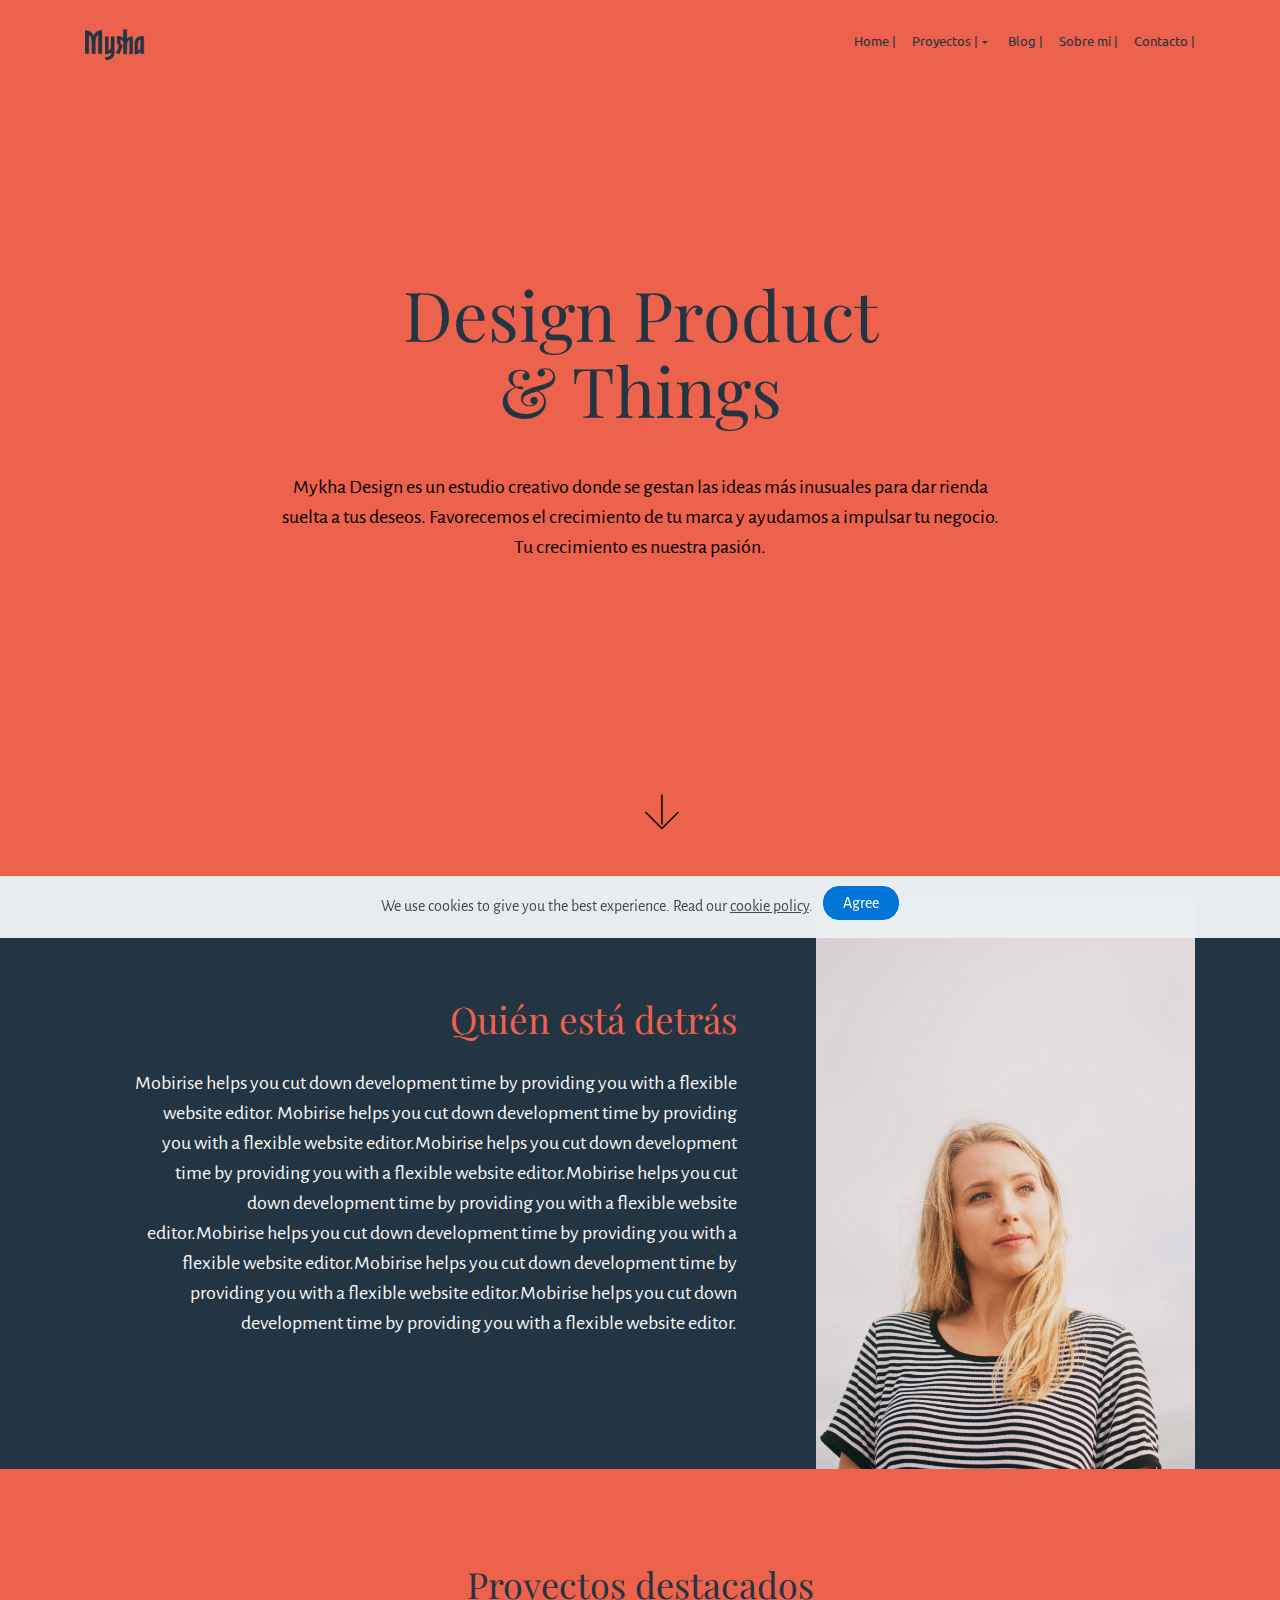
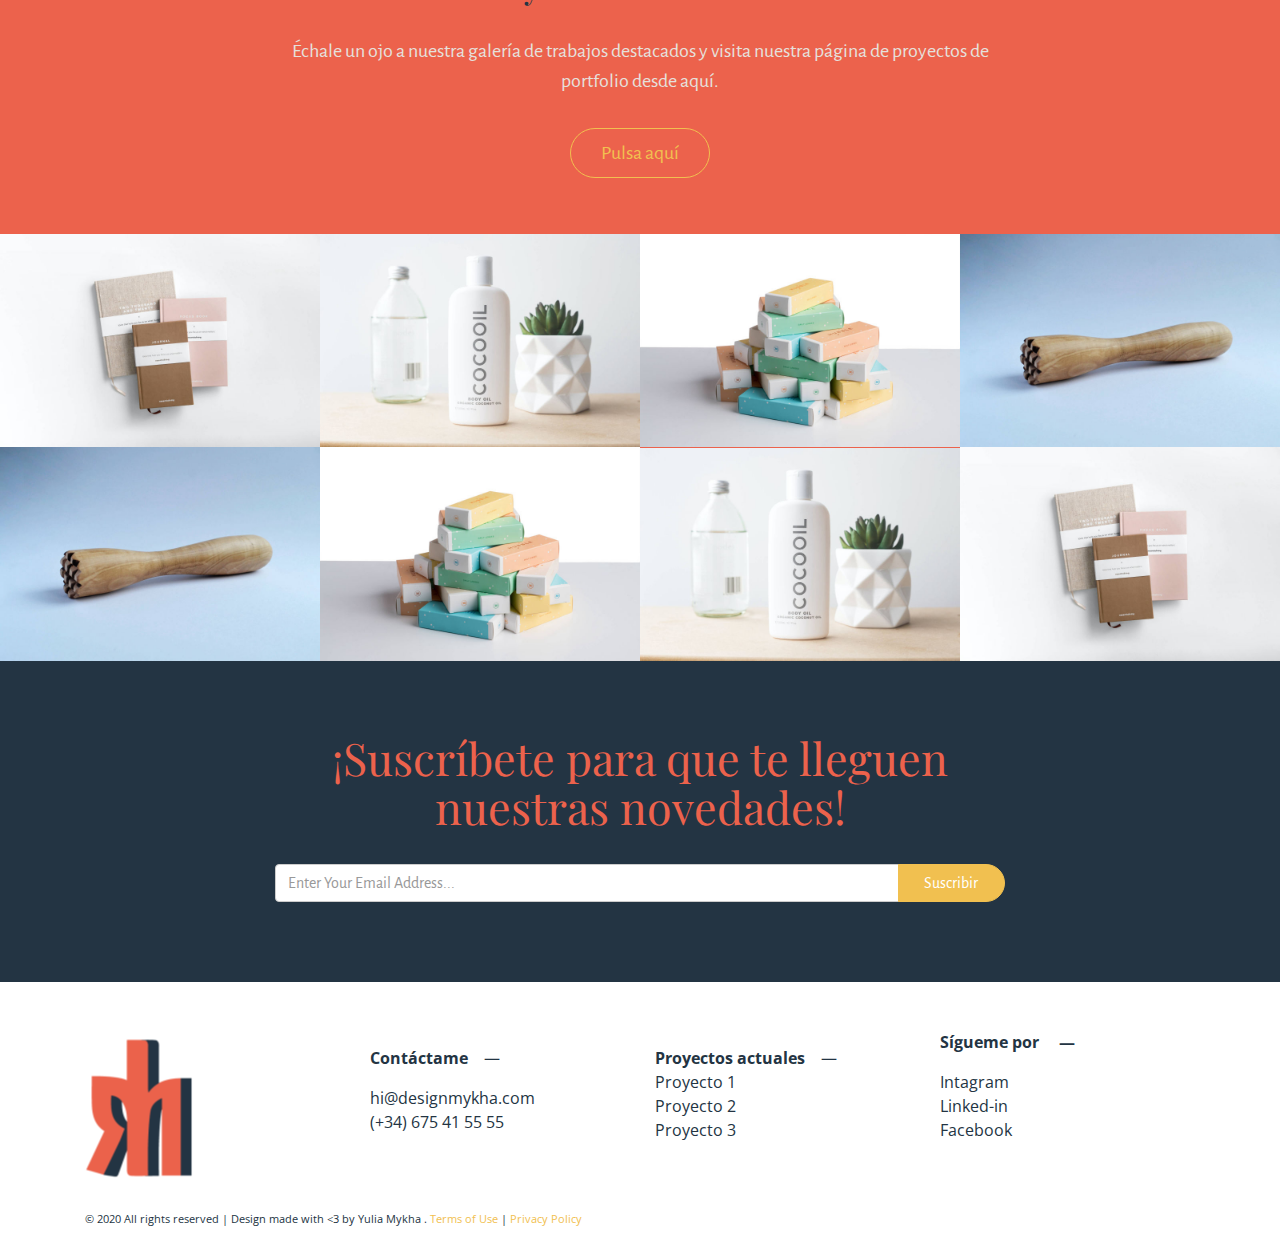
==== index.html @ ac53f620 "create github pages" ====
<!DOCTYPE html>
<html  >
<head>
  <!-- Site made with Mobirise Website Builder v4.12.3, https://mobirise.com -->
  <meta charset="UTF-8">
  <meta http-equiv="X-UA-Compatible" content="IE=edge">
  <meta name="generator" content="Mobirise v4.12.3, mobirise.com">
  <meta name="viewport" content="width=device-width, initial-scale=1, minimum-scale=1">
  <link rel="shortcut icon" href="assets/images/favicon-mykha-11-11-128x168.png" type="image/x-icon">
  <meta name="description" content="Mykha Design es un estudio creativo donde se gestan las ideas más inusuales para dar rienda suelta a tus deseos. Favorecemos el crecimiento de tu marca y ayudamos a impulsar tu negocio.">
  
  
  <title>Yulia Mykha | Design Portfolio</title>
  <link rel="stylesheet" href="https://fonts.googleapis.com/css?family=Playfair+Display:400,700&subset=latin,cyrillic">
  <link rel="stylesheet" href="https://fonts.googleapis.com/css?family=Alegreya+Sans:400,700&subset=latin,vietnamese,latin-ext">
  <link rel="stylesheet" href="assets/web/assets/mobirise-icons/mobirise-icons.css">
  <link rel="stylesheet" href="assets/tether/tether.min.css">
  <link rel="stylesheet" href="assets/bootstrap/css/bootstrap.min.css">
  <link rel="stylesheet" href="assets/facebook-plugin/style.css">
  <link rel="stylesheet" href="assets/dropdown-menu/style.light.css">
  <link rel="stylesheet" href="assets/puritym/css/style.css">
  <link rel="preload" as="style" href="assets/mobirise/css/mbr-additional.css"><link rel="stylesheet" href="assets/mobirise/css/mbr-additional.css" type="text/css">
  
  
  
</head>
<body>
  <section id="dropdown-menu-0" data-rv-view="0">

    <nav class="navbar navbar-dropdown transparent bg-color">

        <div class="container">

            <div class="navbar-brand">
                <a href="index.html" class="navbar-logo"><img src="assets/images/loguito-14-128x128.png" alt="Mobirise"></a>
                
            </div>

            <button class="navbar-toggler pull-xs-right hidden-md-up" type="button" data-toggle="collapse" data-target="#exCollapsingNavbar">
                <div class="hamburger-icon"></div>
            </button>

            <ul class="nav-dropdown collapse pull-xs-right navbar-toggleable-sm nav navbar-nav" id="exCollapsingNavbar"><li class="nav-item"><a class="nav-link link" href="https://mobirise.com/">Home |</a></li><li class="nav-item dropdown open"><a class="nav-link link dropdown-toggle" data-toggle="dropdown-submenu" href="https://mobirise.com/" aria-expanded="true">Proyectos |</a><div class="dropdown-menu"><a class="dropdown-item" href="https://mobirise.com/">Producto</a><a class="dropdown-item" href="https://mobirise.com/">Editorial</a><a class="dropdown-item" href="https://mobirise.com/" aria-expanded="false">Gráfico</a></div></li><li class="nav-item"><a class="nav-link link" href="https://mobirise.com/" aria-expanded="false">Blog |</a></li><li class="nav-item"><a class="nav-link link" href="https://mobirise.com/" aria-expanded="false">Sobre mi |</a></li><li class="nav-item"><a class="nav-link link" href="https://mobirise.com/" aria-expanded="false">Contacto |</a></li></ul>

        </div>

    </nav>

</section>

<section class="mbr-section mbr-section-full mbr-after-navbar" id="header1-f" data-rv-view="418" style="background-color: rgb(236, 98, 76);">
    <div class="mbr-table-cell">
        
        <div class="container">
            <div class="row">
                <div class="col-md-8 col-md-offset-2 text-xs-center">

                    <h1 class="mbr-section-title display-1">Design Product <br>&amp; Things</h1>
                    <p class="lead">Mykha Design es un estudio creativo donde se gestan las ideas más inusuales para dar rienda suelta a tus deseos. Favorecemos el crecimiento de tu marca y ayudamos a impulsar tu negocio. Tu crecimiento es nuestra pasión.<br><br></p>
                    
                </div>
            </div>
        </div>
        <a class="mbr-arrow" href="#msg-box4-i"><span class="mbri-down mbr-iconfont"></span></a>
    </div>
</section>

<section class="mbr-section mbr-section-nopadding" id="msg-box4-i" data-rv-view="504" style="background-color: rgb(35, 52, 67); padding-top: 0rem; padding-bottom: 0rem;">
    
    <div class="container">
        <div class="row">
            
            <div class="col-xs-12 col-lg-3 mbr-inner-padding text-xs-center mbr-table-cell-lg">
                <h3 class="mbr-section-title display-4">Quién está detrás</h3>
                
                <div class="lead"><p>Mobirise helps you cut down development time by providing you with a flexible website editor. Mobirise helps you cut down development time by providing you with a flexible website editor.Mobirise helps you cut down development time by providing you with a flexible website editor.Mobirise helps you cut down development time by providing you with a flexible website editor.Mobirise helps you cut down development time by providing you with a flexible website editor.Mobirise helps you cut down development time by providing you with a flexible website editor.Mobirise helps you cut down development time by providing you with a flexible website editor.</p></div>
                
            </div>
            <div class="col-xs-12 col-lg-9 mbr-table-cell-lg image-size" style="width: 14%;">
                <div class="mbr-figure"><img src="assets/images/ansley-ventura-sixow9s9a-unsplash-1400x2100.jpg"></div>
            </div>
        </div>
    </div>
</section>

<section class="mbr-section" id="msg-box3-h" data-rv-view="473" style="background-color: rgb(236, 98, 76); padding-top: 6rem; padding-bottom: 3rem;">
    
    <div class="container">
        <div class="row text-xs-center">
            <div class="col-sm-8 col-sm-offset-2">
                <h2 class="mbr-section-title display-3">Proyectos destacados</h2>
                

                <div class="lead"><p>Échale un ojo a nuestra galería de trabajos destacados y visita nuestra página de proyectos de portfolio desde aquí.</p></div>
                <div><a class="btn btn-lg btn-warning-outline btn-secondary-outline" href="proyectos-producto.html#gallery1-n">Pulsa aquí</a></div>
            </div>
        </div>
    </div>
</section>

<section class="mbr-gallery mbr-section mbr-section-nopadding" id="gallery1-3" data-rv-view="63" style="background-color: rgb(236, 98, 76); padding-top: 0rem; padding-bottom: 0rem;">
    <!-- Gallery -->
    <div>
        <div class=" mbr-gallery-layout-default">
            <div>
                <div>
                    <div class="mbr-gallery-item">
                        <a data-toggle="modal" href="#lb-gallery1-3" data-slide-to="0">
                            <img src="assets/images/essentialiving-ar-afd9nyju-unsplash-2000x1335-800x534.jpg" alt="book binding graphic design yulia mykha project product Valencia" title="Book Binding Design">
                            <span class="icon fa fa-search-plus"></span>
                        </a>
                    </div><div class="mbr-gallery-item">
                        <a data-toggle="modal" href="#lb-gallery1-3" data-slide-to="1">
                            <img src="assets/images/deanna-alys-6lbbowkpzyq-unsplash-2000x1333-800x533.jpg" alt="cocooil body oil coco design packaging product graphic Yulia Mykha design Valencia 2020" title="Cocooil Packaging">
                            <span class="icon fa fa-search-plus"></span>
                        </a>
                    </div><div class="mbr-gallery-item">
                        <a data-toggle="modal" href="#lb-gallery1-3" data-slide-to="2">
                            <img src="assets/images/hubble-zb-khmjagl4-unsplash-2000x1334-800x534.jpg" alt="Soap branding packaging graphic design product Yulia Mykha Design 2020" title="Soap Packaging">
                            <span class="icon fa fa-search-plus"></span>
                        </a>
                    </div><div class="mbr-gallery-item">
                        <a data-toggle="modal" href="#lb-gallery1-3" data-slide-to="3">
                            <img src="assets/images/andrey-trush-w0gf-h1oq28-unsplash-2000x1334-800x534.jpg" alt="mortar product design wood wooden industrial Yulia Mykha Design Valencia" title="Mortar Design">
                            <span class="icon fa fa-search-plus"></span>
                        </a>
                    </div><div class="mbr-gallery-item">
                        <a data-toggle="modal" href="#lb-gallery1-3" data-slide-to="4">
                            <img src="assets/images/andrey-trush-w0gf-h1oq28-unsplash-2000x1334-800x534.jpg" alt="mortar product design wood wooden industrial Yulia Mykha Design Valencia" title="Mortar Design">
                            <span class="icon fa fa-search-plus"></span>
                        </a>
                    </div><div class="mbr-gallery-item">
                        <a data-toggle="modal" href="#lb-gallery1-3" data-slide-to="5">
                            <img src="assets/images/hubble-zb-khmjagl4-unsplash-2000x1334-800x534.jpg" alt="Soap branding packaging graphic design product Yulia Mykha Design 2020" title="Soap Packaging">
                            <span class="icon fa fa-search-plus"></span>
                        </a>
                    </div><div class="mbr-gallery-item">
                        <a data-toggle="modal" href="#lb-gallery1-3" data-slide-to="6">
                            <img src="assets/images/deanna-alys-6lbbowkpzyq-unsplash-2000x1333-800x533.jpg" alt="cocooil body oil coco design packaging product graphic Yulia Mykha design Valencia 2020" title="Cocooil Packaging">
                            <span class="icon fa fa-search-plus"></span>
                        </a>
                    </div><div class="mbr-gallery-item">
                        <a data-toggle="modal" href="#lb-gallery1-3" data-slide-to="7">
                            <img src="assets/images/essentialiving-ar-afd9nyju-unsplash-2000x1335-800x534.jpg" alt="book binding graphic design yulia mykha project product Valencia" title="Book Binding Design">
                            <span class="icon fa fa-search-plus"></span>
                        </a>
                    </div>
                </div>
            </div>
            <div class="clearfix"></div>
        </div>
    </div>

    <!-- Lightbox -->
    <div data-app-prevent-settings="" class="mbr-slider modal fade carousel slide" tabindex="-1" data-keyboard="true" data-interval="false" id="lb-gallery1-3">
        <div class="modal-dialog">
            <div class="modal-content">
                <div class="modal-body">
                    
                    <div class="carousel-inner">
                        <div class="carousel-item">
                            <img src="assets/images/essentialiving-ar-afd9nyju-unsplash-2000x1335.jpg" alt="book binding graphic design yulia mykha project product Valencia" title="Book Binding Design">
                        </div><div class="carousel-item">
                            <img src="assets/images/deanna-alys-6lbbowkpzyq-unsplash-2000x1333.jpg" alt="cocooil body oil coco design packaging product graphic Yulia Mykha design Valencia 2020" title="Cocooil Packaging">
                        </div><div class="carousel-item">
                            <img src="assets/images/hubble-zb-khmjagl4-unsplash-2000x1334.jpg" alt="Soap branding packaging graphic design product Yulia Mykha Design 2020" title="Soap Packaging">
                        </div><div class="carousel-item">
                            <img src="assets/images/andrey-trush-w0gf-h1oq28-unsplash-2000x1334.jpg" alt="mortar product design wood wooden industrial Yulia Mykha Design Valencia" title="Mortar Design">
                        </div><div class="carousel-item active">
                            <img src="assets/images/andrey-trush-w0gf-h1oq28-unsplash-2000x1334.jpg" alt="mortar product design wood wooden industrial Yulia Mykha Design Valencia" title="Mortar Design">
                        </div><div class="carousel-item">
                            <img src="assets/images/hubble-zb-khmjagl4-unsplash-2000x1334.jpg" alt="Soap branding packaging graphic design product Yulia Mykha Design 2020" title="Soap Packaging">
                        </div><div class="carousel-item">
                            <img src="assets/images/deanna-alys-6lbbowkpzyq-unsplash-2000x1333.jpg" alt="cocooil body oil coco design packaging product graphic Yulia Mykha design Valencia 2020" title="Cocooil Packaging">
                        </div><div class="carousel-item">
                            <img src="assets/images/essentialiving-ar-afd9nyju-unsplash-2000x1335.jpg" alt="book binding graphic design yulia mykha project product Valencia" title="Book Binding Design">
                        </div>
                    </div>
                    <a class="left carousel-control" role="button" data-slide="prev" href="#lb-gallery1-3">
                        <span class="icon-prev" aria-hidden="true"></span>
                        <span class="sr-only">Previous</span>
                    </a>
                    <a class="right carousel-control" role="button" data-slide="next" href="#lb-gallery1-3">
                        <span class="icon-next" aria-hidden="true"></span>
                        <span class="sr-only">Next</span>
                    </a>

                    <a class="close" href="#" role="button" data-dismiss="modal">
                        <span aria-hidden="true">×</span>
                        <span class="sr-only">Close</span>
                    </a>
                </div>
            </div>
        </div>
    </div>
</section>

<section class="mbr-section mbr-section-small" id="form2-c" data-rv-view="408" style="background-color: rgb(35, 52, 67); padding-top: 4.5rem; padding-bottom: 4.5rem;">
    
    <div class="container">
        <div class="row">
            <div class="col-sm-8 col-sm-offset-2" data-form-type="formoid">
                <h2 class="mbr-section-title display-3 text-xs-center">¡Suscríbete para que te lleguen nuestras novedades!</h2>

                <div data-form-alert="true"><div hidden="" data-form-alert-success="true">Thanks for filling out form!</div></div>
                <form class="mbr-form" action="https://mobirise.com/" method="post" data-form-title="¡Suscríbete para que te lleguen nuestras novedades!">
                    <input type="hidden" value="l2unPsr3tXLqWpl1P9UDDpgjHbKmika992RRdL/+Nnayt2UvVY7cR+Be0GKaiZ2UbFejktOY8sAeIAHXlikMMKsasNcSLNmm682vZU69g24SgOKExt72v5z7vJRm34D4" data-form-email="true">
                    <div class="input-group">
                        <input type="email" class="form-control" name="email" required="" placeholder="Enter Your Email Address..." data-form-field="Email">
                        <span class="input-group-btn"><button type="submit" class="btn btn-warning">Suscribir</button></span>
                    </div>
                </form>
            </div>
        </div>
    </div>
</section>

<section class="mbr-section mbr-section-small mbr-footer" id="contacts1-d" data-rv-view="414" style="background-color: rgb(255, 255, 255); padding-top: 3rem; padding-bottom: 1.5rem;">
    
    <div class="container">
        <div class="row">
            <div class="col-xs-12 col-md-3">
                <div><img src="assets/images/favicon-mykha-11-265x265.png"></div>
            </div>
            <div class="col-xs-12 col-md-3">
                <p></p><p><strong>Contáctame</strong>&nbsp; &nbsp;<span style="font-size: 1rem;">&nbsp;—</span></p><p>hi@designmykha.com<br>(+34) 675 41 55 55</p><p></p>
            </div>
            <div class="col-xs-12 col-md-3">
                <p></p><p><strong>Proyectos actuales</strong>&nbsp;&nbsp;&nbsp;&nbsp;—<br>Proyecto 1<br>Proyecto 2<br>Proyecto 3</p><p></p>
            </div>
            <div class="col-xs-12 col-md-3"><p><strong>Sígueme por </strong>&nbsp;&nbsp;&nbsp;&nbsp;<strong>—</strong></p><p>Intagram<br><span style="font-size: 1rem;">Linked-in<br></span><span style="font-size: 1rem;">Facebook</span></p></div>
        </div>
    </div>
</section>

<footer class="mbr-section mbr-section-nopadding mbr-footer" id="footer1-10" data-rv-view="1181" style="background-color: rgb(255, 255, 255); padding-top: 0rem; padding-bottom: 0.66rem;">
    
    <div class="container">
        <p>© 2020 All rights reserved | Design made with &lt;3 by Yulia Mykha . <a href="https://mobirise.com/">Terms of Use</a>  | <a href="https://mobirise.com/">Privacy Policy</a></p>
    </div>
</footer>


  <script src="assets/web/assets/jquery/jquery.min.js"></script>
  <script src="assets/tether/tether.min.js"></script>
  <script src="assets/bootstrap/js/bootstrap.min.js"></script>
  <script src="https://connect.facebook.net/en_US/sdk.js#xfbml=1&version=v2.5"></script>
  <script src="https://apis.google.com/js/plusone.js"></script>
  <script src="assets/facebook-plugin/facebook-script.js"></script>
  <script src="assets/web/assets/cookies-alert-plugin/cookies-alert-core.js"></script>
  <script src="assets/web/assets/cookies-alert-plugin/cookies-alert-script.js"></script>
  <script src="assets/smooth-scroll/smooth-scroll.js"></script>
  <script src="assets/bootstrap-carousel-swipe/bootstrap-carousel-swipe.js"></script>
  <script src="assets/masonry/masonry.pkgd.min.js"></script>
  <script src="assets/imagesloaded/imagesloaded.pkgd.min.js"></script>
  <script src="assets/dropdown-menu/script.js"></script>
  <script src="assets/puritym/js/script.js"></script>
  <script src="assets/mobirise-gallery/script.js"></script>
  <script src="assets/formoid/formoid.min.js"></script>
  
  
<input name="cookieData" type="hidden" data-cookie-customDialogSelector='null' data-cookie-colorText='#424a4d' data-cookie-colorBg='rgba(234, 239, 241, 0.99)' data-cookie-textButton='Agree' data-cookie-colorButton='' data-cookie-colorLink='#424a4d' data-cookie-underlineLink='true' data-cookie-text="We use cookies to give you the best experience. Read our <a href='privacy.html'>cookie policy</a>.">
  </body>
</html>
---- assets/web/assets/mobirise-icons/mobirise-icons.css ----
@font-face {
  font-family: 'MobiriseIcons';
  src:  url('mobirise-icons.eot?spat4u');
  src:  url('mobirise-icons.eot?spat4u#iefix') format('embedded-opentype'),
    url('mobirise-icons.ttf?spat4u') format('truetype'),
    url('mobirise-icons.woff?spat4u') format('woff'),
    url('mobirise-icons.svg?spat4u#MobiriseIcons') format('svg');
  font-weight: normal;
  font-style: normal;
  font-display: swap;
}

[class^="mbri-"], [class*=" mbri-"] {
  /* use !important to prevent issues with browser extensions that change fonts */
  font-family: MobiriseIcons !important;
  speak: none;
  font-style: normal;
  font-weight: normal;
  font-variant: normal;
  text-transform: none;
  line-height: 1;

  /* Better Font Rendering =========== */
  -webkit-font-smoothing: antialiased;
  -moz-osx-font-smoothing: grayscale;
}

.mbri-add-submenu:before {
  content: "\e900";
}
.mbri-alert:before {
  content: "\e901";
}
.mbri-align-center:before {
  content: "\e902";
}
.mbri-align-justify:before {
  content: "\e903";
}
.mbri-align-left:before {
  content: "\e904";
}
.mbri-align-right:before {
  content: "\e905";
}
.mbri-android:before {
  content: "\e906";
}
.mbri-apple:before {
  content: "\e907";
}
.mbri-arrow-down:before {
  content: "\e908";
}
.mbri-arrow-next:before {
  content: "\e909";
}
.mbri-arrow-prev:before {
  content: "\e90a";
}
.mbri-arrow-up:before {
  content: "\e90b";
}
.mbri-bold:before {
  content: "\e90c";
}
.mbri-bookmark:before {
  content: "\e90d";
}
.mbri-bootstrap:before {
  content: "\e90e";
}
.mbri-briefcase:before {
  content: "\e90f";
}
.mbri-browse:before {
  content: "\e910";
}
.mbri-bulleted-list:before {
  content: "\e911";
}
.mbri-calendar:before {
  content: "\e912";
}
.mbri-camera:before {
  content: "\e913";
}
.mbri-cart-add:before {
  content: "\e914";
}
.mbri-cart-full:before {
  content: "\e915";
}
.mbri-cash:before {
  content: "\e916";
}
.mbri-change-style:before {
  content: "\e917";
}
.mbri-chat:before {
  content: "\e918";
}
.mbri-clock:before {
  content: "\e919";
}
.mbri-close:before {
  content: "\e91a";
}
.mbri-cloud:before {
  content: "\e91b";
}
.mbri-code:before {
  content: "\e91c";
}
.mbri-contact-form:before {
  content: "\e91d";
}
.mbri-credit-card:before {
  content: "\e91e";
}
.mbri-cursor-click:before {
  content: "\e91f";
}
.mbri-cust-feedback:before {
  content: "\e920";
}
.mbri-database:before {
  content: "\e921";
}
.mbri-delivery:before {
  content: "\e922";
}
.mbri-desktop:before {
  content: "\e923";
}
.mbri-devices:before {
  content: "\e924";
}
.mbri-down:before {
  content: "\e925";
}
.mbri-download:before {
  content: "\e989";
}
.mbri-drag-n-drop:before {
  content: "\e927";
}
.mbri-drag-n-drop2:before {
  content: "\e928";
}
.mbri-edit:before {
  content: "\e929";
}
.mbri-edit2:before {
  content: "\e92a";
}
.mbri-error:before {
  content: "\e92b";
}
.mbri-extension:before {
  content: "\e92c";
}
.mbri-features:before {
  content: "\e92d";
}
.mbri-file:before {
  content: "\e92e";
}
.mbri-flag:before {
  content: "\e92f";
}
.mbri-folder:before {
  content: "\e930";
}
.mbri-gift:before {
  content: "\e931";
}
.mbri-github:before {
  content: "\e932";
}
.mbri-globe:before {
  content: "\e933";
}
.mbri-globe-2:before {
  content: "\e934";
}
.mbri-growing-chart:before {
  content: "\e935";
}
.mbri-hearth:before {
  content: "\e936";
}
.mbri-help:before {
  content: "\e937";
}
.mbri-home:before {
  content: "\e938";
}
.mbri-hot-cup:before {
  content: "\e939";
}
.mbri-idea:before {
  content: "\e93a";
}
.mbri-image-gallery:before {
  content: "\e93b";
}
.mbri-image-slider:before {
  content: "\e93c";
}
.mbri-info:before {
  content: "\e93d";
}
.mbri-italic:before {
  content: "\e93e";
}
.mbri-key:before {
  content: "\e93f";
}
.mbri-laptop:before {
  content: "\e940";
}
.mbri-layers:before {
  content: "\e941";
}
.mbri-left-right:before {
  content: "\e942";
}
.mbri-left:before {
  content: "\e943";
}
.mbri-letter:before {
  content: "\e944";
}
.mbri-like:before {
  content: "\e945";
}
.mbri-link:before {
  content: "\e946";
}
.mbri-lock:before {
  content: "\e947";
}
.mbri-login:before {
  content: "\e948";
}
.mbri-logout:before {
  content: "\e949";
}
.mbri-magic-stick:before {
  content: "\e94a";
}
.mbri-map-pin:before {
  content: "\e94b";
}
.mbri-menu:before {
  content: "\e94c";
}
.mbri-mobile:before {
  content: "\e94d";
}
.mbri-mobile2:before {
  content: "\e94e";
}
.mbri-mobirise:before {
  content: "\e94f";
}
.mbri-more-horizontal:before {
  content: "\e950";
}
.mbri-more-vertical:before {
  content: "\e951";
}
.mbri-music:before {
  content: "\e952";
}
.mbri-new-file:before {
  content: "\e953";
}
.mbri-numbered-list:before {
  content: "\e954";
}
.mbri-opened-folder:before {
  content: "\e955";
}
.mbri-pages:before {
  content: "\e956";
}
.mbri-paper-plane:before {
  content: "\e957";
}
.mbri-paperclip:before {
  content: "\e958";
}
.mbri-photo:before {
  content: "\e959";
}
.mbri-photos:before {
  content: "\e95a";
}
.mbri-pin:before {
  content: "\e95b";
}
.mbri-play:before {
  content: "\e95c";
}
.mbri-plus:before {
  content: "\e95d";
}
.mbri-preview:before {
  content: "\e95e";
}
.mbri-print:before {
  content: "\e95f";
}
.mbri-protect:before {
  content: "\e960";
}
.mbri-question:before {
  content: "\e961";
}
.mbri-quote-left:before {
  content: "\e962";
}
.mbri-quote-right:before {
  content: "\e963";
}
.mbri-refresh:before {
  content: "\e964";
}
.mbri-responsive:before {
  content: "\e965";
}
.mbri-right:before {
  content: "\e966";
}
.mbri-rocket:before {
  content: "\e967";
}
.mbri-sad-face:before {
  content: "\e968";
}
.mbri-sale:before {
  content: "\e969";
}
.mbri-save:before {
  content: "\e96a";
}
.mbri-search:before {
  content: "\e96b";
}
.mbri-setting:before {
  content: "\e96c";
}
.mbri-setting2:before {
  content: "\e96d";
}
.mbri-setting3:before {
  content: "\e96e";
}
.mbri-share:before {
  content: "\e96f";
}
.mbri-shopping-bag:before {
  content: "\e970";
}
.mbri-shopping-basket:before {
  content: "\e971";
}
.mbri-shopping-cart:before {
  content: "\e972";
}
.mbri-sites:before {
  content: "\e973";
}
.mbri-smile-face:before {
  content: "\e974";
}
.mbri-speed:before {
  content: "\e975";
}
.mbri-star:before {
  content: "\e976";
}
.mbri-success:before {
  content: "\e977";
}
.mbri-sun:before {
  content: "\e978";
}
.mbri-sun2:before {
  content: "\e979";
}
.mbri-tablet:before {
  content: "\e97a";
}
.mbri-tablet-vertical:before {
  content: "\e97b";
}
.mbri-target:before {
  content: "\e97c";
}
.mbri-timer:before {
  content: "\e97d";
}
.mbri-to-ftp:before {
  content: "\e97e";
}
.mbri-to-local-drive:before {
  content: "\e97f";
}
.mbri-touch-swipe:before {
  content: "\e980";
}
.mbri-touch:before {
  content: "\e981";
}
.mbri-trash:before {
  content: "\e982";
}
.mbri-underline:before {
  content: "\e983";
}
.mbri-unlink:before {
  content: "\e984";
}
.mbri-unlock:before {
  content: "\e985";
}
.mbri-up-down:before {
  content: "\e986";
}
.mbri-up:before {
  content: "\e987";
}
.mbri-update:before {
  content: "\e988";
}
.mbri-upload:before {
 content: "\e926"; 
}
.mbri-user:before {
  content: "\e98a";
}
.mbri-user2:before {
  content: "\e98b";
}
.mbri-users:before {
  content: "\e98c";
}
.mbri-video:before {
  content: "\e98d";
}
.mbri-video-play:before {
  content: "\e98e";
}
.mbri-watch:before {
  content: "\e98f";
}
.mbri-website-theme:before {
  content: "\e990";
}
.mbri-wifi:before {
  content: "\e991";
}
.mbri-windows:before {
  content: "\e992";
}
.mbri-zoom-out:before {
  content: "\e993";
}
.mbri-redo:before {
  content: "\e994";
}
.mbri-undo:before {
  content: "\e995";
}
---- assets/facebook-plugin/style.css ----
.mbr-section.mbr-section__comments{
    position: relative;
}
.mbr-section__comments{
    background-size: cover;
}
.addons-container {
  position: relative;
  margin-left: auto;
  margin-right: auto;
  padding-right: 15px;
  padding-left: 15px; }
  @media (min-width: 576px) {
    .addons-container {
      padding-right: 15px;
      padding-left: 15px; } }
  @media (min-width: 768px) {
    .addons-container {
      padding-right: 15px;
      padding-left: 15px; } }
  @media (min-width: 992px) {
    .addons-container {
      padding-right: 15px;
      padding-left: 15px; } }
  @media (min-width: 1200px) {
    .addons-container {
      padding-right: 15px;
      padding-left: 15px; } }
  @media (min-width: 576px) {
    .addons-container {
      width: 540px;
      max-width: 100%; } }
  @media (min-width: 768px) {
    .addons-container {
      width: 720px;
      max-width: 100%; } }
  @media (min-width: 992px) {
    .addons-container {
      width: 960px;
      max-width: 100%; } }
  @media (min-width: 1200px) {
    .addons-container {
      width: 1140px;
      max-width: 100%; } }

.addons-container-inner{
    position: relative;
    width: 100%;
    min-height: 1px;
    padding-right: 15px;
    padding-left: 15px;
}
@media (min-width: 567px) {
    .addons-container-inner{
        -ms-flex: 0 0 66.666667%;
        flex: 0 0 66.666667%;
        max-width: 66.666667%;
    }
}
.addons-row{
    display: flex;
    justify-content:center;
}
---- assets/dropdown-menu/style.light.css ----
.navbar-dropdown-open{overflow:hidden!important}.navbar-dropdown-open .navbar-dropdown.opened{bottom:0;left:0;overflow-y:scroll;position:fixed;right:0;top:0;transition:none}.navbar-dropdown{left:0;padding-top:1.5rem;padding-bottom:1.5rem;position:absolute;right:0;top:0;transition:all 0.25s ease;z-index:1030}.navbar-dropdown .navbar-brand,.navbar-dropdown .navbar-toggler{position:relative;z-index:995}.navbar-dropdown.bg-color.transparent{background:none!important}.navbar-dropdown.navbar-fixed-top{position:fixed}.navbar-dropdown .navbar-brand{line-height:0;margin-right:1.5rem;padding:0}.navbar-dropdown .navbar-brand a{line-height:2.35rem;vertical-align:middle}.navbar-dropdown .navbar-brand a,.navbar-dropdown .navbar-brand a:hover{text-decoration:none}.navbar-dropdown .navbar-brand .navbar-logo,.navbar-dropdown .navbar-brand .navbar-logo a{line-height:0;vertical-align:baseline}.navbar-dropdown .navbar-logo{margin-right:0.5rem}.navbar-dropdown .navbar-logo img{display:inline;height:2.35rem}@media (max-width:543px){.navbar-dropdown .navbar-toggleable-xs{padding-top:0.425rem}.navbar-dropdown .navbar-toggleable-xs .btn{margin-bottom:0.425rem;margin-top:0.425rem}.navbar-dropdown .navbar-toggleable-xs .dropdown-menu{padding-bottom:0.425rem}.navbar-dropdown .navbar-toggleable-xs .dropdown-menu .dropdown-menu{padding-bottom:0}}@media (max-width:767px){.navbar-dropdown .navbar-toggleable-sm{padding-top:0.425rem}.navbar-dropdown .navbar-toggleable-sm .btn{margin-bottom:0.425rem;margin-top:0.425rem}.navbar-dropdown .navbar-toggleable-sm .dropdown-menu{padding-bottom:0.425rem}.navbar-dropdown .navbar-toggleable-sm .dropdown-menu .dropdown-menu{padding-bottom:0}}@media (max-width:991px){.navbar-dropdown .navbar-toggleable-md{padding-top:0.425rem}.navbar-dropdown .navbar-toggleable-md .btn{margin-bottom:0.425rem;margin-top:0.425rem}.navbar-dropdown .navbar-toggleable-md .dropdown-menu{padding-bottom:0.425rem}.navbar-dropdown .navbar-toggleable-md .dropdown-menu .dropdown-menu{padding-bottom:0}}@media (min-width:544px){.navbar-dropdown{border-radius:0}}.navbar-dropdown .btn{margin-bottom:0}.navbar-dropdown .btn-white-outline{color:#fff;background-image:none;background-color:transparent;border-color:#fff}.navbar-dropdown .btn-white-outline:focus,.navbar-dropdown .btn-white-outline.focus,.navbar-dropdown .btn-white-outline:active,.navbar-dropdown .btn-white-outline.active,.open > .navbar-dropdown .btn-white-outline.dropdown-toggle{color:#000;background-color:#fff;border-color:#fff}.navbar-dropdown .btn-white-outline:hover{color:#000;background-color:#fff;border-color:#fff}.navbar-dropdown .btn-white-outline.disabled:focus,.navbar-dropdown .btn-white-outline.disabled.focus,.navbar-dropdown .btn-white-outline:disabled:focus,.navbar-dropdown .btn-white-outline:disabled.focus{border-color:white}.navbar-dropdown .btn-white-outline.disabled:hover,.navbar-dropdown .btn-white-outline:disabled:hover{border-color:white}.navbar-dropdown .btn-black-outline{color:#000;background-image:none;background-color:transparent;border-color:#000}.navbar-dropdown .btn-black-outline:focus,.navbar-dropdown .btn-black-outline.focus,.navbar-dropdown .btn-black-outline:active,.navbar-dropdown .btn-black-outline.active,.open > .navbar-dropdown .btn-black-outline.dropdown-toggle{color:#fff;background-color:#000;border-color:#000}.navbar-dropdown .btn-black-outline:hover{color:#fff;background-color:#000;border-color:#000}.navbar-dropdown .btn-black-outline.disabled:focus,.navbar-dropdown .btn-black-outline.disabled.focus,.navbar-dropdown .btn-black-outline:disabled:focus,.navbar-dropdown .btn-black-outline:disabled.focus{border-color:#333}.navbar-dropdown .btn-black-outline.disabled:hover,.navbar-dropdown .btn-black-outline:disabled:hover{border-color:#333}.is-builder .navbar-dropdown .dropdown-toggle::after{vertical-align:baseline}.dropdown-menu.dropdown-submenu{left:100%;margin-left:-6px;margin-top:-6px;top:0}.dropdown-menu .dropdown-toggle[data-toggle="dropdown-submenu"]::after{border-bottom:0.3em solid transparent;border-left:0.3em solid;border-right:0;border-top:0.3em solid transparent;margin-left:0.3rem}.dropdown-menu .dropdown-toggle[data-toggle="dropdown-submenu"][aria-expanded="true"]{background-color:#f5f5f5}.dropdown-menu .dropdown-item:focus{outline:0}.nav-dropdown-sm{clear:left;float:none!important;position:relative;z-index:999}.nav-dropdown-sm .nav-item{float:none}.nav-dropdown-sm .nav-item + .nav-item{margin-left:0}.nav-dropdown-sm .nav-link,.nav-dropdown-sm .dropdown-item{position:relative}.nav-dropdown-sm .dropdown-toggle::after{position:absolute;right:0;top:50%;margin-top:-0.15em}.nav-dropdown-sm .dropdown-toggle[data-toggle="dropdown-submenu"]::after{margin-left:.25rem;border-top:0.3em solid;border-right:0.3em solid transparent;border-left:0.3em solid transparent;border-bottom:0}.nav-dropdown-sm .dropdown-toggle[data-toggle="dropdown-submenu"][aria-expanded="true"]::after{border-top:0;border-right:0.3em solid transparent;border-left:0.3em solid transparent;border-bottom:0.3em solid}.nav-dropdown-sm .dropdown-menu{margin:0;padding:0;position:relative;top:0;left:0;width:100%;border:0;float:none;border-radius:0;background:none;padding-left:20px}.nav-dropdown-sm .dropdown-item{padding-left:0}.nav-dropdown-sm .dropdown-item,.nav-dropdown-sm .dropdown-item:hover,.nav-dropdown-sm .dropdown-item:focus{background:none!important}
---- assets/puritym/css/style.css ----
.engine {
	position: absolute;
	text-indent: -2400px;
	text-align: center;
	padding: 0;
	top: 0;
	left: -2400px;
}/**
 * BOOTSTRAP CUSTOM
 */
.container {
  position: relative;
}

.btn {
  margin-bottom: 0.5rem;
}

.btn + .btn {
  margin-left: 1rem;
}

.btn-white {
  background: #fff;
  color: inherit;
}

.btn-black {
  background: #000;
  color: #fff;
}

.btn-social,
.btn-social:hover,
.btn-social:active,
.btn-social:focus {
  color: #fff;
}

.display-1 {
  font-size: 4.3rem;
  margin-top: 3.9rem;
  margin-bottom: 2.8rem;
}

.display-2 {
  font-size: 3.5rem;
  margin-top: 3.5rem;
  margin-bottom: 2.5rem;
}

.display-3 {
  font-size: 2.8rem;
  margin-top: 3.2rem;
  margin-bottom: 2rem;
}

.display-4 {
  font-size: 2.3rem;
  margin-top: 2.3rem;
  margin-bottom: 1.8rem;
}

p.lead,
.lead p {
  margin-bottom: 2rem;
}

.card .card-img-top {
  width: 100%;
}

.card-block {
  background-color: #fff;
}

@media (min-width: 768px) {
  .col-md-4:nth-of-type(3n+1) {
    clear: left;
  }
}

@media (min-width: 544px) and (max-width: 767px) {
  .col-md-4:nth-of-type(odd) {
    clear: left;
  }
}

.row.no-gutter {
  margin-left: 0;
  margin-right: 0;
}

.row.no-gutter > [class*=col-]:not(:first-child),
.row.no-gutter > [class*=col-]:not(:last-child) {
  padding-right: 0;
  padding-left: 0;
}

blockquote {
  padding: .5rem 1rem;
  margin: 0 0 1rem;
  margin-bottom: 1rem;
  font-size: 1.25rem;
  border-left: .25rem solid #f1c050;
}

/**
 * TYPOGRAPHY
 */
body {
  font-family: "Alegreya Sans", sans-serif;
}

h1, h2, h3, h4, h5, h6,
.h1, .h2, .h3, .h4, .h5, .h6,
.display-1, .display-2, .display-3, .display-4 {
  font-family: "Playfair Display", sans-serif;
}

/**
 * MAPS
 */
@-webkit-keyframes mapCircleLoading {
  from {
    -webkit-transform: rotate(0deg);
  }
  to {
    -webkit-transform: rotate(359deg);
  }
}

@keyframes mapCircleLoading {
  from {
    transform: rotate(0deg);
  }
  to {
    transform: rotate(359deg);
  }
}

.mbr-map {
  position: relative;
}

.mbr-map iframe {
  height: 100%;
  width: 100%;
}

.mbr-map [data-state-details] {
  color: #6b6763;
  font-family: "Alegreya Sans", sans-serif;
  font-size: 1.25rem;
  height: 1.5em;
  margin-top: -0.75em;
  padding-left: 20px;
  padding-right: 20px;
  position: absolute;
  text-align: center;
  top: 50%;
  width: 100%;
}

.mbr-map[data-state] {
  background: #e9e5dc;
}

.mbr-map[data-state="loading"] [data-state-details] {
  display: none;
}

.mbr-map[data-state="loading"]::after {
  content: "";
  -webkit-animation: mapCircleLoading .6s infinite linear;
  animation: mapCircleLoading .6s infinite linear;
  border-radius: 50%;
  border: 6px rgba(255, 255, 255, 0.35) solid;
  border-top-color: #fff;
  height: 40px;
  left: 50%;
  margin-left: -20px;
  margin-top: -20px;
  position: absolute;
  top: 50%;
  width: 40px;
}

/**
 * SECTIONS
 */
.mbr-section {
  position: relative;
  padding-top: 9rem;
  padding-bottom: 9rem;
  background-position: 50% 50%;
  background-repeat: no-repeat;
  background-size: cover;
}

.mbr-section-full {
  display: table;
  width: 100%;
  height: 100vh;
  padding-top: 0;
  padding-bottom: 0;
}

.mbr-section-small {
  padding-top: 4.5rem;
  padding-bottom: 4.5rem;
}

.mbr-section-nopadding {
  padding-top: 0;
  padding-bottom: 0;
}

.mbr-section-title {
  margin-top: 0;
}

.mbr-table {
  display: table;
}

.mbr-table-cell {
  position: relative;
  display: table-cell;
  vertical-align: middle;
  padding-top: 9rem;
  padding-bottom: 9rem;
}

.mbr-inner-padding {
  padding: 4rem;
}

/* footer */
.mbr-footer {
  color: #fff;
}

.mbr-footer .mbr-map,
.mbr-footer .mbr-google-map {
  height: 300px;
}

.mbr-footer .form-control {
  color: #fff;
  background-color: #26272c;
  border-color: #1b1c20;
}

.mbr-footer ul {
  list-style-type: none;
  padding: 0;
}

.mbr-footer ul li {
  position: relative;
  padding-left: 1.2rem;
}

.mbr-footer ul li:before {
  content: '';
  position: absolute;
  margin-left: -1.2rem;
  width: 10px;
  height: 1px;
  top: 50%;
  background-color: #fff;
}

footer.mbr-footer {
  padding-top: 3rem;
  padding-bottom: 2rem;
}

/**
 * NAVBAR
 */
.mbr-navbar {
  position: absolute;
  top: 0;
  right: 0;
  left: 0;
  padding: 1.5rem 1rem;
  background-color: #fff;
  z-index: 1030;
}

.mbr-navbar.navbar-fixed-top {
  position: fixed;
}

.mbr-navbar.navbar-transparent {
  background-color: transparent;
}

.mbr-navbar .navbar-logo {
  margin-right: 1.5rem;
  float: left;
}

.mbr-navbar .navbar-logo,
.mbr-navbar .navbar-logo img {
  height: 37px;
}

.mbr-navbar .navbar-brand {
  margin-right: 1.5rem;
}

.mbr-navbar .navbar-divider,
.mbr-navbar .navbar-nav .nav-item + .nav-item,
.mbr-navbar .navbar-nav .nav-link + .nav-link {
  margin-left: 1rem;
}

.mbr-navbar .navbar-nav + .navbar-nav {
  margin-right: 20px;
}

.mbr-navbar .hamburger-icon, .navbar-dropdown .hamburger-icon {
  content: "";
  width: 16px;
  -webkit-box-shadow: 0 -6px 0 1px,0 0 0 1px,0 6px 0 1px;
  -moz-box-shadow: 0 -6px 0 1px,0 0 0 1px,0 6px 0 1px;
  box-shadow: 0 -6px 0 1px,0 0 0 1px,0 6px 0 1px;
}

/**
 * HELPERS
 */
/* Colors */
.text-white {
  color: #fff !important;
}

.text-black {
  color: #000 !important;
}

/**
 * Mobirise Classes
 */
.mbr-after-navbar:before {
  content: "";
  display: block;
  height: 54px;
}

.mbr-section__container--first {
  padding-bottom: 1rem;
}

.mbr-section__container--middle {
  padding-top: 1rem;
  padding-bottom: 1rem;
}

.mbr-section__container--last {
  padding-top: 1rem;
}

.mbr-overlay,
.mbr-background-video,
.mbr-background-video-preview {
  position: absolute;
  bottom: 0;
  left: 0;
  right: 0;
  top: 0;
}

.mbr-overlay {
  background-color: #fff;
  opacity: 0.5;
  z-index: 1;
}

.mbr-overlay ~ * {
  z-index: 2;
}

.mbr-background-video-preview {
  z-index: 0 !important;
}

.mbr-figure {
  display: block;
  overflow: hidden;
  position: relative;
  width: 100%;
  margin: 0;
}

.mbr-figure img, .mbr-figure iframe {
  display: block;
  width: 100%;
}

.mbr-figure .mbr-figure-caption {
  width: 100%;
  padding: 1.5rem 0;
  background-color: #FFF8E0;
}

.mbr-figure .mbr-figure-caption-over {
  position: absolute;
  bottom: 0;
  background-color: rgba(255, 255, 255, 0.5);
}

.mbr-map,
.mbr-google-map {
  height: 400px;
}

.mbr-arrow {
  position: absolute;
  text-align: center;
  font-size: 35px;
  bottom: 71px;
  left: 50%;
  text-decoration: none !important;
  width: 30px;
  margin-left: -15px;
  line-height: 1px;
  padding: 0 20px;
  -webkit-animation: floating-arrow 1.6s infinite ease-in-out 0s;
  -o-animation: floating-arrow 1.6s infinite ease-in-out 0s;
  animation: floating-arrow 1.6s infinite ease-in-out 0s;
}

.mbr-arrow, .mbr-arrow:hover, .mbr-arrow:focus {
  color: inherit;
}

@-webkit-keyframes floating-arrow {
  from {
    -webkit-transform: translateY(0);
    transform: translateY(0);
  }
  65% {
    -webkit-transform: translateY(11px);
    transform: translateY(11px);
  }
  to {
    -webkit-transform: translateY(0);
    transform: translateY(0);
  }
}

@-o-keyframes floating-arrow {
  from {
    -webkit-transform: translateY(0);
    transform: translateY(0);
  }
  65% {
    -webkit-transform: translateY(11px);
    transform: translateY(11px);
  }
  to {
    -webkit-transform: translateY(0);
    transform: translateY(0);
  }
}

@keyframes floating-arrow {
  from {
    -webkit-transform: translateY(0);
    transform: translateY(0);
  }
  65% {
    -webkit-transform: translateY(11px);
    transform: translateY(11px);
  }
  to {
    -webkit-transform: translateY(0);
    transform: translateY(0);
  }
}

@media (max-width: 767px) {
  .mbr-arrow {
    bottom: 41px;
  }
}

@media (max-width: 320px) {
  .mbr-arrow {
    bottom: 21px;
    text-align: center;
  }
}

@media all and (device-width: 320px) and (device-height: 568px) and (orientation: portrait) {
  .mbr-arrow {
    bottom: 31px;
  }
}

/*-------

   Slider

-------*/
.mbr-slider .carousel-inner > .active,
.mbr-slider .carousel-inner > .next,
.mbr-slider .carousel-inner > .prev {
  display: table;
}

.mbr-slider .carousel-control {
  background-image: none;
  width: 54px;
  height: 54px;
  top: 50%;
  margin-top: -27px;
  line-height: 54px;
  border-radius: 27px;
  color: inherit;
  background: #fff;
  border: 1px solid #000;
  opacity: 1;
  text-shadow: none;
  z-index: 5;
  -webkit-transition: all 0.2s ease-in-out 0s;
  -o-transition: all 0.2s ease-in-out 0s;
  transition: all 0.2s ease-in-out 0s;
}

.mbr-slider .carousel-control .icon-next,
.mbr-slider .carousel-control .icon-prev {
  margin-top: -18px;
  font-size: 30px;
}

.mbr-slider .carousel-control.left {
  margin-left: 2rem;
}

.mbr-slider .carousel-control.right {
  margin-right: 2rem;
}

.mbr-slider .carousel-control:hover {
  background: #000;
  color: #fff;
}

.mbr-slider .carousel-indicators {
  bottom: 0;
}

.mbr-slider .carousel-indicators li,
.mbr-slider .carousel-indicators .active {
  width: 15px;
  height: 15px;
  margin: 3px;
  border: 1px solid #000;
}

.mbr-slider .carousel-indicators .active {
  background-color: #000;
}

.mbr-slider .mbr-overlay {
  z-index: 0;
}

@media (max-width: 767px) {
  .mbr-slider .carousel-control {
    top: auto;
    bottom: 20px;
  }
  .mbr-slider > .container .carousel-control {
    margin-bottom: 0px;
  }
}

/* boxed slider */
.mbr-slider > .boxed-slider {
  position: relative;
  padding: 93px 0;
}

.mbr-slider > .boxed-slider > div {
  position: relative;
}

.mbr-slider > .container img {
  width: 100%;
}

.mbr-slider > .container img + .row {
  position: absolute;
  top: 50%;
  left: 0;
  right: 0;
  -webkit-transform: translateY(-50%);
  -moz-transform: translateY(-50%);
  transform: translateY(-50%);
}

.mbr-slider .mbr-section {
  padding: 0;
  background-attachment: scroll;
}

.mbr-slider .mbr-table-cell {
  padding: 0;
}

.mbr-slider > .container .carousel-indicators {
  margin-bottom: 3px;
}

/* article slider */
.mbr-slider > .article-slider .mbr-section,
.mbr-slider > .article-slider .mbr-section .mbr-table-cell {
  padding-top: 0;
  padding-bottom: 0;
}

/*-------

   Gallery

-------*/
.mbr-gallery .mbr-gallery-item {
  position: relative;
  display: inline-block;
  width: 25%;
}

@media (max-width: 768px) {
  .mbr-gallery .mbr-gallery-item {
    width: 50%;
  }
}

@media (max-width: 400px) {
  .mbr-gallery .mbr-gallery-item {
    width: 100%;
  }
}

.mbr-gallery .mbr-gallery-item > a {
  position: relative;
  display: block;
  background: #fff;
  outline: none;
}

.mbr-gallery .mbr-gallery-item img {
  width: 100%;
  opacity: 1;
  -webkit-transition: .2s opacity ease-in-out;
  transition: .2s opacity ease-in-out;
}

.mbr-gallery .mbr-gallery-item > a:hover img {
  opacity: 0.9;
}

.mbr-gallery .mbr-gallery-item .icon {
  position: absolute;
  font-size: 30px;
  top: 50%;
  left: 50%;
  color: #000;
  opacity: 0;
  -webkit-transform: translateX(-50%) translateY(-50%);
  transform: translateX(-50%) translateY(-50%);
  -webkit-transition: .2s opacity ease-in-out;
  transition: .2s opacity ease-in-out;
}

.mbr-gallery .mbr-gallery-item > a:hover .icon {
  opacity: 1;
}

/* remove spacing */
.mbr-gallery .mbr-gallery-row.no-gutter {
  margin: 0;
}

.mbr-gallery .mbr-gallery-row.no-gutter .mbr-gallery-item {
  padding: 0;
}

/* container */
.mbr-gallery .container.mbr-gallery-layout-default {
  padding: 93px 0;
}

/* fix horizontal scrollbar */
.mbr-gallery .mbr-gallery-layout-default,
.mbr-gallery .mbr-gallery-layout-article {
  overflow: hidden;
}

/* lightbox */
.mbr-gallery .modal {
  position: fixed;
  overflow: hidden;
  padding-right: 0 !important;
}

.mbr-gallery .modal-body {
  padding: 0;
}

.mbr-gallery .modal-body img {
  width: 100%;
}

.mbr-gallery .modal .close {
  position: absolute;
  background-image: none;
  font-size: 20px;
  width: 54px;
  height: 54px;
  border-radius: 27px;
  color: #000;
  top: 2rem;
  right: 2rem;
  line-height: 54px;
  opacity: 1;
  border: 1px solid #000;
  text-align: center;
  text-shadow: none;
  z-index: 5;
  -webkit-transition: all 0.2s ease-in-out 0s;
  -o-transition: all 0.2s ease-in-out 0s;
  transition: all 0.2s ease-in-out 0s;
}

.mbr-gallery .modal .close:hover {
  background: #000;
  color: #fff;
}

/* modal back color opacity */
.modal-backdrop.in {
  opacity: 0.8;
  filter: alpha(opacity=80);
}

@media (max-width: 768px) {
  .mbr-gallery .modal-dialog {
    margin: 10px auto;
  }
  .mbr-gallery .carousel-indicators,
  .mbr-gallery .carousel-control,
  .mbr-gallery .modal .close {
    position: fixed;
  }
}

/* fix fade in effect */
.mbr-gallery .modal.fade .modal-dialog {
  margin-top: -100px;
  -webkit-transition: margin-top 0.3s ease-out;
  -moz-transition: margin-top 0.3s ease-out;
  -o-transition: margin-top 0.3s ease-out;
  transition: margin-top 0.3s ease-out;
}

.mbr-gallery .modal.in .modal-dialog,
.mbr-gallery .modal.fade .modal-dialog {
  -webkit-transform: none;
  -ms-transform: none;
  -o-transform: none;
  transform: none;
}

.mbr-gallery .modal.in .modal-dialog {
  margin-top: 30px;
}

/* iconfont default styling */
/* for buttons */
.mbr-iconfont.mbr-iconfont-btn,
.mbr-buttons__btn .mbr-iconfont {
  padding-right: 0.3em;
  font-size: 1.5em;
  line-height: 0.5em;
  vertical-align: text-bottom;
  position: relative;
  top: -0.1em;
  text-decoration: none;
}

/* menu links */
.mbr-iconfont.mbr-iconfont-btn-parent,
.mbr-buttons__link .mbr-iconfont {
  padding-right: 0.3em;
  font-size: 1.3em;
  top: -0.2em;
  position: relative;
  vertical-align: middle;
}

/* msg-box4 */
.mbr-iconfont.mbr-iconfont-msg-box4,
.mbr-iconfont.mbr-iconfont-msg-box5 {
  font-size: 357px;
  text-decoration: none;
  color: #000;
}

/*menu logo */
.mbr-iconfont.mbr-iconfont-menu,
.mbr-iconfont.mbr-iconfont-ext__menu {
  font-size: 37px;
  text-decoration: none;
  color: rgba(0, 0, 0, 0.8);
}

/* contacts1 */
.mbr-iconfont.mbr-iconfont-contacts1 {
  font-size: 119px;
  text-decoration: none;
  color: #9C9C9C;
}

.mbr-iconfont.mbr-iconfont-features1 {
  font-size: 140px;
  text-decoration: none;
  text-align: center;
  display: block;
  margin-top: 0.2em;
}

.mbr-table-cell-lg {
  position: relative;
  display: table-cell;
  vertical-align: middle;
  padding-top: 0;
  padding-bottom: 0;
  float: none;
}

@media (max-width: 991px) {
  .mbr-table-cell-lg {
    display: block;
  }
}

/*image-resize*/
.image-size .mbr-figure {
  text-align: center;
}

@media (max-width: 991px) {
  .image-size {
    width: 100% !important;
  }
  .image-size .mbr-iconfont {
    font-size: 260px !important;
  }
}

.align-center {
  text-align: center;
}

.col,
.col-12,
.col-auto {
  position: relative;
  width: 100%;
  min-height: 1px;
  padding-left: 15px;
  padding-right: 15px;
}

.col {
  -ms-flex-preferred-size: 0;
  flex-basis: 0;
  -ms-flex-positive: 1;
  flex-grow: 1;
  max-width: 100%;
}

.col-auto {
  -ms-flex: 0 0 auto;
  flex: 0 0 auto;
  width: auto;
  max-width: none;
}

form a.btn {
  margin: 0;
}

.mx-auto {
  margin: 0 auto;
}

section.custom-form .container,
section.form .container {
  display: flex;
}

.form-row {
  display: flex;
  flex-wrap: wrap;
  margin: 0 -15px;
}
---- assets/mobirise/css/mbr-additional.css ----
@import url(https://fonts.googleapis.com/css?family=Ubuntu:400,300,700);
@import url(https://fonts.googleapis.com/css?family=Montserrat:400,700);
@import url(https://fonts.googleapis.com/css?family=Open+Sans:400,300,700);




#header1-f H1 {
  color: #233443;
  text-align: center;
}
#header1-f P {
  color: #000000;
}
#dropdown-menu-0 .hide-buttons [data-button] {
  display: none !important;
}
#dropdown-menu-0 .nav .link,
#dropdown-menu-0 .dropdown-item {
  font-size: 0.8em;
  color: #233443;
  font-family: 'Ubuntu', sans-serif;
}
#dropdown-menu-0 .navbar,
#dropdown-menu-0 .dropdown-menu {
  background: #ec624c;
}
#dropdown-menu-0 .dropdown-menu .dropdown-toggle[aria-expanded="true"],
#dropdown-menu-0 .dropdown-menu a:hover,
#dropdown-menu-0 .dropdown-menu a:focus {
  background: #ea523a;
}
#dropdown-menu-0 .navbar-toggler {
  color: #233443;
}
#dropdown-menu-0 A {
  font-size: 9px;
  font-family: 'Montserrat', sans-serif;
}
#msg-box4-i .mbr-section-title {
  text-align: right;
  color: #ec624c;
}
#msg-box4-i .lead P {
  text-align: right;
}
#msg-box4-i .lead {
  color: #f8f8f6;
}
#msg-box3-h .mbr-header .mbr-header__text {
  text-align: center;
}
#msg-box3-h .mbr-header .mbr-header__subtext {
  text-align: center;
}
#msg-box3-h .mbr-section-title {
  color: #233443;
  text-align: center;
  font-size: 36px;
}
#msg-box3-h .lead {
  color: #e6e0dc;
}
#form2-c .mbr-section-title {
  color: #ec624c;
}
#contacts1-d P {
  font-family: 'Open Sans', sans-serif;
  color: #233443;
}
#footer1-10 P {
  font-family: 'Open Sans', sans-serif;
  font-size: 11px;
  color: #233443;
}




#dropdown-menu-k .hide-buttons [data-button] {
  display: none !important;
}
#dropdown-menu-k .nav .link,
#dropdown-menu-k .dropdown-item {
  font-size: 0.8em;
  color: #233443;
  font-family: 'Ubuntu', sans-serif;
}
#dropdown-menu-k .navbar,
#dropdown-menu-k .dropdown-menu {
  background: #ffffff;
}
#dropdown-menu-k .dropdown-menu .dropdown-toggle[aria-expanded="true"],
#dropdown-menu-k .dropdown-menu a:hover,
#dropdown-menu-k .dropdown-menu a:focus {
  background: #f5f5f5;
}
#dropdown-menu-k .navbar-toggler {
  color: #233443;
}
#dropdown-menu-k A {
  font-size: 9px;
  font-family: 'Montserrat', sans-serif;
}
#form2-o .mbr-section-title {
  color: #233443;
}
#contacts1-p P {
  font-family: 'Open Sans', sans-serif;
  color: #233443;
}
#footer1-10 P {
  font-family: 'Open Sans', sans-serif;
  font-size: 11px;
  color: #233443;
}
---- assets/mobirise/css/mbr-additional.css ----
@import url(https://fonts.googleapis.com/css?family=Ubuntu:400,300,700);
@import url(https://fonts.googleapis.com/css?family=Montserrat:400,700);
@import url(https://fonts.googleapis.com/css?family=Open+Sans:400,300,700);




#header1-f H1 {
  color: #233443;
  text-align: center;
}
#header1-f P {
  color: #000000;
}
#dropdown-menu-0 .hide-buttons [data-button] {
  display: none !important;
}
#dropdown-menu-0 .nav .link,
#dropdown-menu-0 .dropdown-item {
  font-size: 0.8em;
  color: #233443;
  font-family: 'Ubuntu', sans-serif;
}
#dropdown-menu-0 .navbar,
#dropdown-menu-0 .dropdown-menu {
  background: #ec624c;
}
#dropdown-menu-0 .dropdown-menu .dropdown-toggle[aria-expanded="true"],
#dropdown-menu-0 .dropdown-menu a:hover,
#dropdown-menu-0 .dropdown-menu a:focus {
  background: #ea523a;
}
#dropdown-menu-0 .navbar-toggler {
  color: #233443;
}
#dropdown-menu-0 A {
  font-size: 9px;
  font-family: 'Montserrat', sans-serif;
}
#msg-box4-i .mbr-section-title {
  text-align: right;
  color: #ec624c;
}
#msg-box4-i .lead P {
  text-align: right;
}
#msg-box4-i .lead {
  color: #f8f8f6;
}
#msg-box3-h .mbr-header .mbr-header__text {
  text-align: center;
}
#msg-box3-h .mbr-header .mbr-header__subtext {
  text-align: center;
}
#msg-box3-h .mbr-section-title {
  color: #233443;
  text-align: center;
  font-size: 36px;
}
#msg-box3-h .lead {
  color: #e6e0dc;
}
#form2-c .mbr-section-title {
  color: #ec624c;
}
#contacts1-d P {
  font-family: 'Open Sans', sans-serif;
  color: #233443;
}
#footer1-10 P {
  font-family: 'Open Sans', sans-serif;
  font-size: 11px;
  color: #233443;
}




#dropdown-menu-k .hide-buttons [data-button] {
  display: none !important;
}
#dropdown-menu-k .nav .link,
#dropdown-menu-k .dropdown-item {
  font-size: 0.8em;
  color: #233443;
  font-family: 'Ubuntu', sans-serif;
}
#dropdown-menu-k .navbar,
#dropdown-menu-k .dropdown-menu {
  background: #ffffff;
}
#dropdown-menu-k .dropdown-menu .dropdown-toggle[aria-expanded="true"],
#dropdown-menu-k .dropdown-menu a:hover,
#dropdown-menu-k .dropdown-menu a:focus {
  background: #f5f5f5;
}
#dropdown-menu-k .navbar-toggler {
  color: #233443;
}
#dropdown-menu-k A {
  font-size: 9px;
  font-family: 'Montserrat', sans-serif;
}
#form2-o .mbr-section-title {
  color: #233443;
}
#contacts1-p P {
  font-family: 'Open Sans', sans-serif;
  color: #233443;
}
#footer1-10 P {
  font-family: 'Open Sans', sans-serif;
  font-size: 11px;
  color: #233443;
}
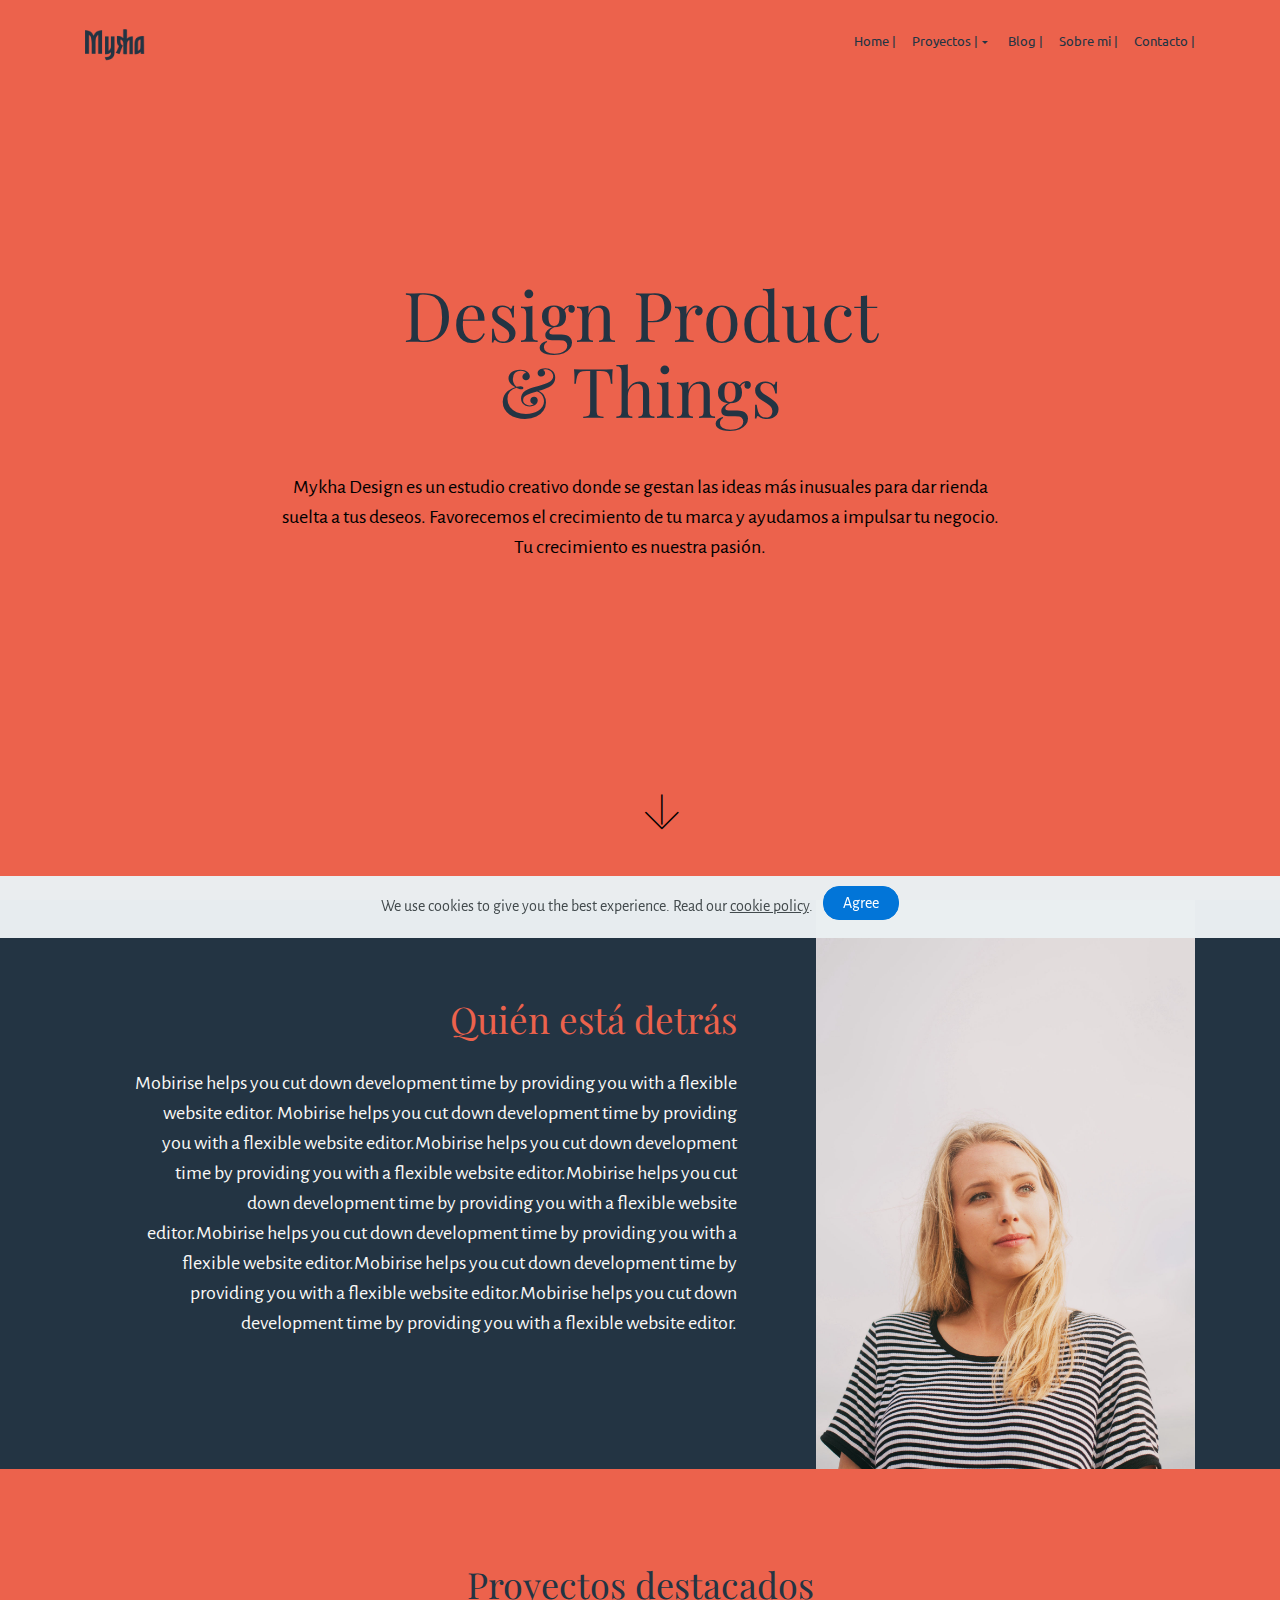
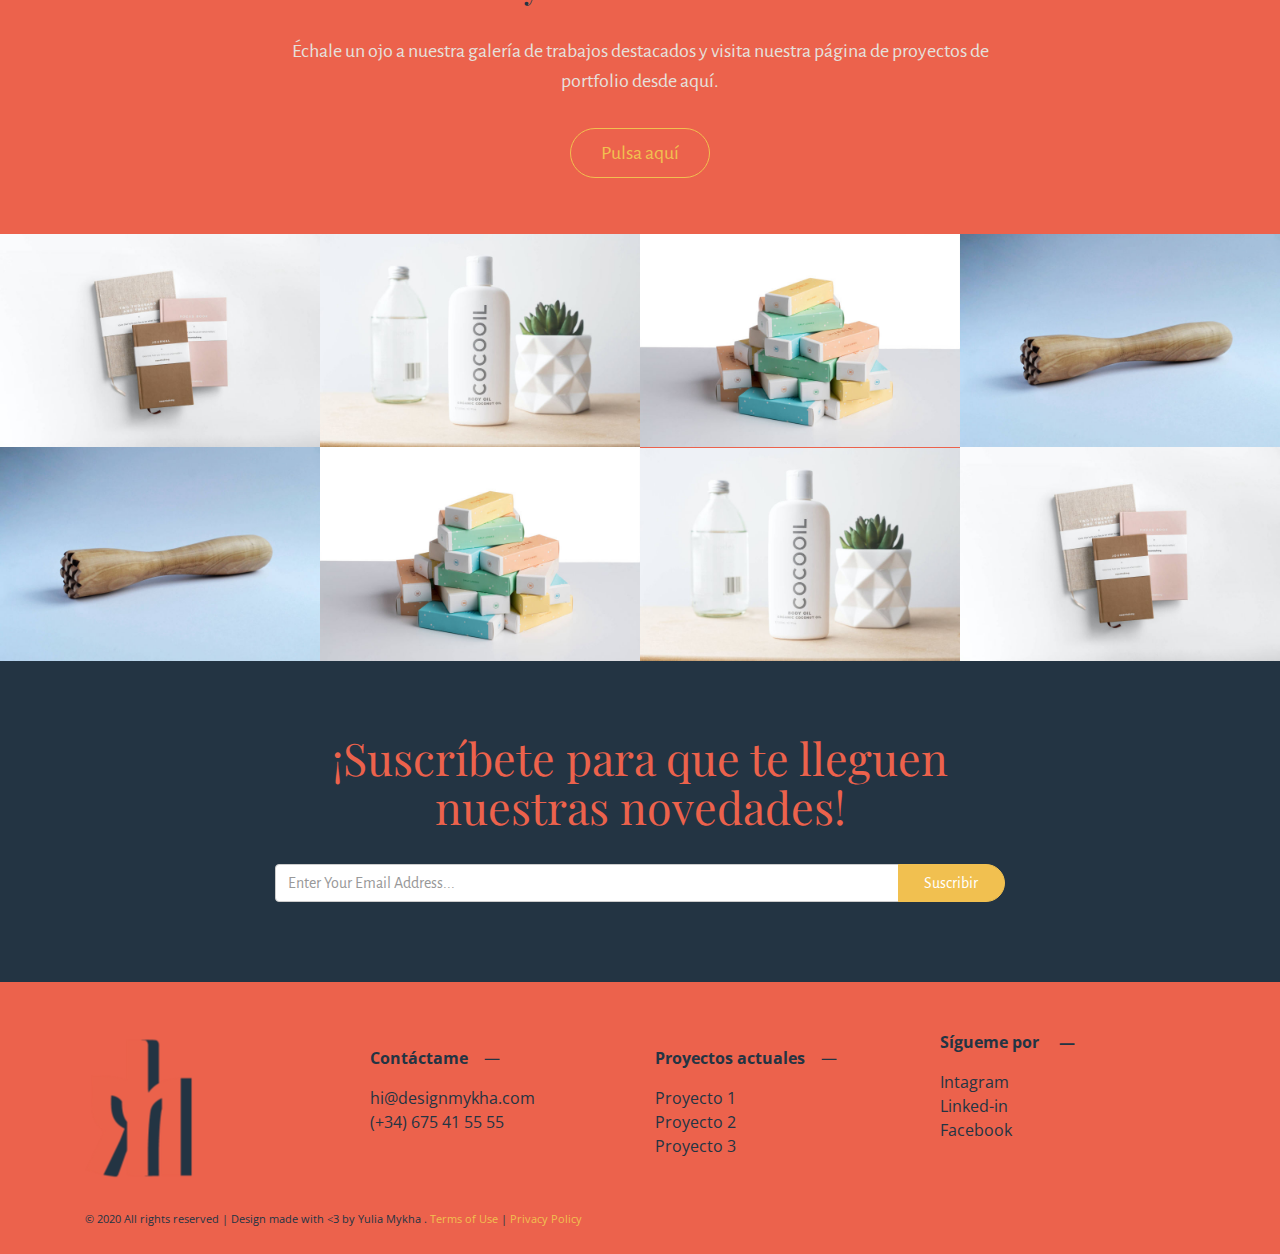
==== commit cce6f5b8: "create github pages" ====
--- a/index.html
+++ b/index.html
@@ -32,7 +32,7 @@
         <div class="container">
 
             <div class="navbar-brand">
-                <a href="index.html" class="navbar-logo"><img src="assets/images/loguito-14-128x128.png" alt="Mobirise"></a>
+                <a href="index.html" class="navbar-logo"><img src="assets/images/loguito-14-128x128.png" alt="logo Yulia Mykhaylovych Mykha Studio Design Portfolio" title="Logo Mykha Studio"></a>
                 
             </div>
 
@@ -40,7 +40,7 @@
                 <div class="hamburger-icon"></div>
             </button>
 
-            <ul class="nav-dropdown collapse pull-xs-right navbar-toggleable-sm nav navbar-nav" id="exCollapsingNavbar"><li class="nav-item"><a class="nav-link link" href="https://mobirise.com/">Home |</a></li><li class="nav-item dropdown open"><a class="nav-link link dropdown-toggle" data-toggle="dropdown-submenu" href="https://mobirise.com/" aria-expanded="true">Proyectos |</a><div class="dropdown-menu"><a class="dropdown-item" href="https://mobirise.com/">Producto</a><a class="dropdown-item" href="https://mobirise.com/">Editorial</a><a class="dropdown-item" href="https://mobirise.com/" aria-expanded="false">Gráfico</a></div></li><li class="nav-item"><a class="nav-link link" href="https://mobirise.com/" aria-expanded="false">Blog |</a></li><li class="nav-item"><a class="nav-link link" href="https://mobirise.com/" aria-expanded="false">Sobre mi |</a></li><li class="nav-item"><a class="nav-link link" href="https://mobirise.com/" aria-expanded="false">Contacto |</a></li></ul>
+            <ul class="nav-dropdown collapse pull-xs-right navbar-toggleable-sm nav navbar-nav" id="exCollapsingNavbar"><li class="nav-item"><a class="nav-link link" href="index.html">Home |</a></li><li class="nav-item dropdown"><a class="nav-link link dropdown-toggle" data-toggle="dropdown-submenu" href="https://mobirise.com/" aria-expanded="false">Proyectos |</a><div class="dropdown-menu"><a class="dropdown-item" href="proyectos-producto.html">Producto</a><a class="dropdown-item" href="https://mobirise.com/">Editorial</a><a class="dropdown-item" href="https://mobirise.com/" aria-expanded="false">Gráfico</a></div></li><li class="nav-item"><a class="nav-link link" href="https://mobirise.com/" aria-expanded="false">Blog |</a></li><li class="nav-item"><a class="nav-link link" href="https://mobirise.com/" aria-expanded="false">Sobre mi |</a></li><li class="nav-item"><a class="nav-link link" href="https://mobirise.com/" aria-expanded="false">Contacto |</a></li></ul>
 
         </div>
 
@@ -204,7 +204,7 @@
 
                 <div data-form-alert="true"><div hidden="" data-form-alert-success="true">Thanks for filling out form!</div></div>
                 <form class="mbr-form" action="https://mobirise.com/" method="post" data-form-title="¡Suscríbete para que te lleguen nuestras novedades!">
-                    <input type="hidden" value="l2unPsr3tXLqWpl1P9UDDpgjHbKmika992RRdL/+Nnayt2UvVY7cR+Be0GKaiZ2UbFejktOY8sAeIAHXlikMMKsasNcSLNmm682vZU69g24SgOKExt72v5z7vJRm34D4" data-form-email="true">
+                    <input type="hidden" value="jApHF0lxj2lPAvUwIX+aV+CwJj3eGVNN9gBhS8mGhb1OTpGJdtmypr2MuVPRXJjpL2QnHoO5mS95L+7PuWvikr32aF9PXb/q0EyGNp27ZwTvjQ0DaVOj2kcAH/ikpNSM" data-form-email="true">
                     <div class="input-group">
                         <input type="email" class="form-control" name="email" required="" placeholder="Enter Your Email Address..." data-form-field="Email">
                         <span class="input-group-btn"><button type="submit" class="btn btn-warning">Suscribir</button></span>
@@ -215,7 +215,7 @@
     </div>
 </section>
 
-<section class="mbr-section mbr-section-small mbr-footer" id="contacts1-d" data-rv-view="414" style="background-color: rgb(255, 255, 255); padding-top: 3rem; padding-bottom: 1.5rem;">
+<section class="mbr-section mbr-section-small mbr-footer" id="contacts1-d" data-rv-view="414" style="background-color: rgb(236, 98, 76); padding-top: 3rem; padding-bottom: 1.5rem;">
     
     <div class="container">
         <div class="row">
@@ -226,14 +226,14 @@
                 <p></p><p><strong>Contáctame</strong>&nbsp; &nbsp;<span style="font-size: 1rem;">&nbsp;—</span></p><p>hi@designmykha.com<br>(+34) 675 41 55 55</p><p></p>
             </div>
             <div class="col-xs-12 col-md-3">
-                <p></p><p><strong>Proyectos actuales</strong>&nbsp;&nbsp;&nbsp;&nbsp;—<br>Proyecto 1<br>Proyecto 2<br>Proyecto 3</p><p></p>
+                <p></p><p><strong>Proyectos actuales</strong>&nbsp;&nbsp;&nbsp;&nbsp;—</p><p>Proyecto 1<br>Proyecto 2<br>Proyecto 3</p><p></p>
             </div>
             <div class="col-xs-12 col-md-3"><p><strong>Sígueme por </strong>&nbsp;&nbsp;&nbsp;&nbsp;<strong>—</strong></p><p>Intagram<br><span style="font-size: 1rem;">Linked-in<br></span><span style="font-size: 1rem;">Facebook</span></p></div>
         </div>
     </div>
 </section>
 
-<footer class="mbr-section mbr-section-nopadding mbr-footer" id="footer1-10" data-rv-view="1181" style="background-color: rgb(255, 255, 255); padding-top: 0rem; padding-bottom: 0.66rem;">
+<footer class="mbr-section mbr-section-nopadding mbr-footer" id="footer1-10" data-rv-view="1181" style="background-color: rgb(236, 98, 76); padding-top: 0rem; padding-bottom: 0.66rem;">
     
     <div class="container">
         <p>© 2020 All rights reserved | Design made with &lt;3 by Yulia Mykha . <a href="https://mobirise.com/">Terms of Use</a>  | <a href="https://mobirise.com/">Privacy Policy</a></p>
--- a/assets/mobirise/css/mbr-additional.css
+++ b/assets/mobirise/css/mbr-additional.css
@@ -88,12 +88,12 @@
 }
 #dropdown-menu-k .navbar,
 #dropdown-menu-k .dropdown-menu {
-  background: #ffffff;
+  background: #ec624c;
 }
 #dropdown-menu-k .dropdown-menu .dropdown-toggle[aria-expanded="true"],
 #dropdown-menu-k .dropdown-menu a:hover,
 #dropdown-menu-k .dropdown-menu a:focus {
-  background: #f5f5f5;
+  background: #ea523a;
 }
 #dropdown-menu-k .navbar-toggler {
   color: #233443;
--- a/assets/mobirise/css/mbr-additional.css
+++ b/assets/mobirise/css/mbr-additional.css
@@ -88,12 +88,12 @@
 }
 #dropdown-menu-k .navbar,
 #dropdown-menu-k .dropdown-menu {
-  background: #ffffff;
+  background: #ec624c;
 }
 #dropdown-menu-k .dropdown-menu .dropdown-toggle[aria-expanded="true"],
 #dropdown-menu-k .dropdown-menu a:hover,
 #dropdown-menu-k .dropdown-menu a:focus {
-  background: #f5f5f5;
+  background: #ea523a;
 }
 #dropdown-menu-k .navbar-toggler {
   color: #233443;
